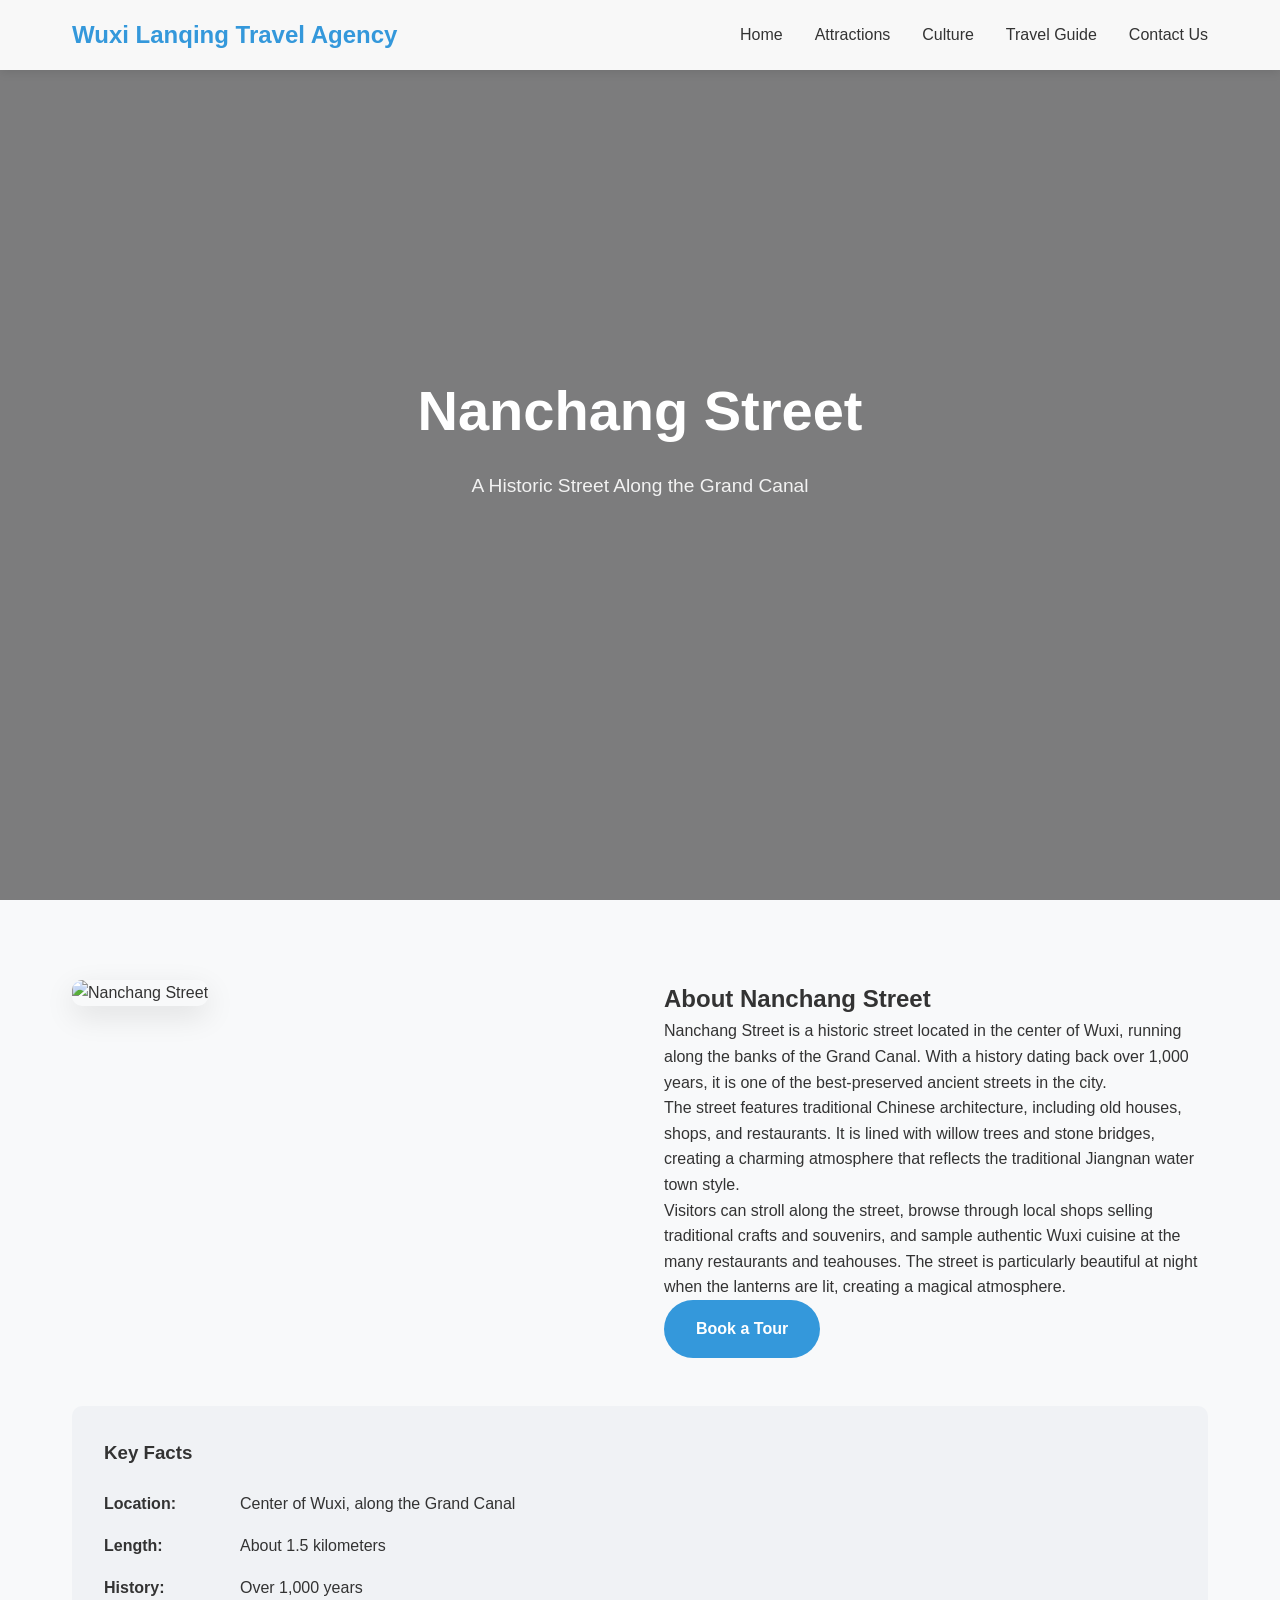
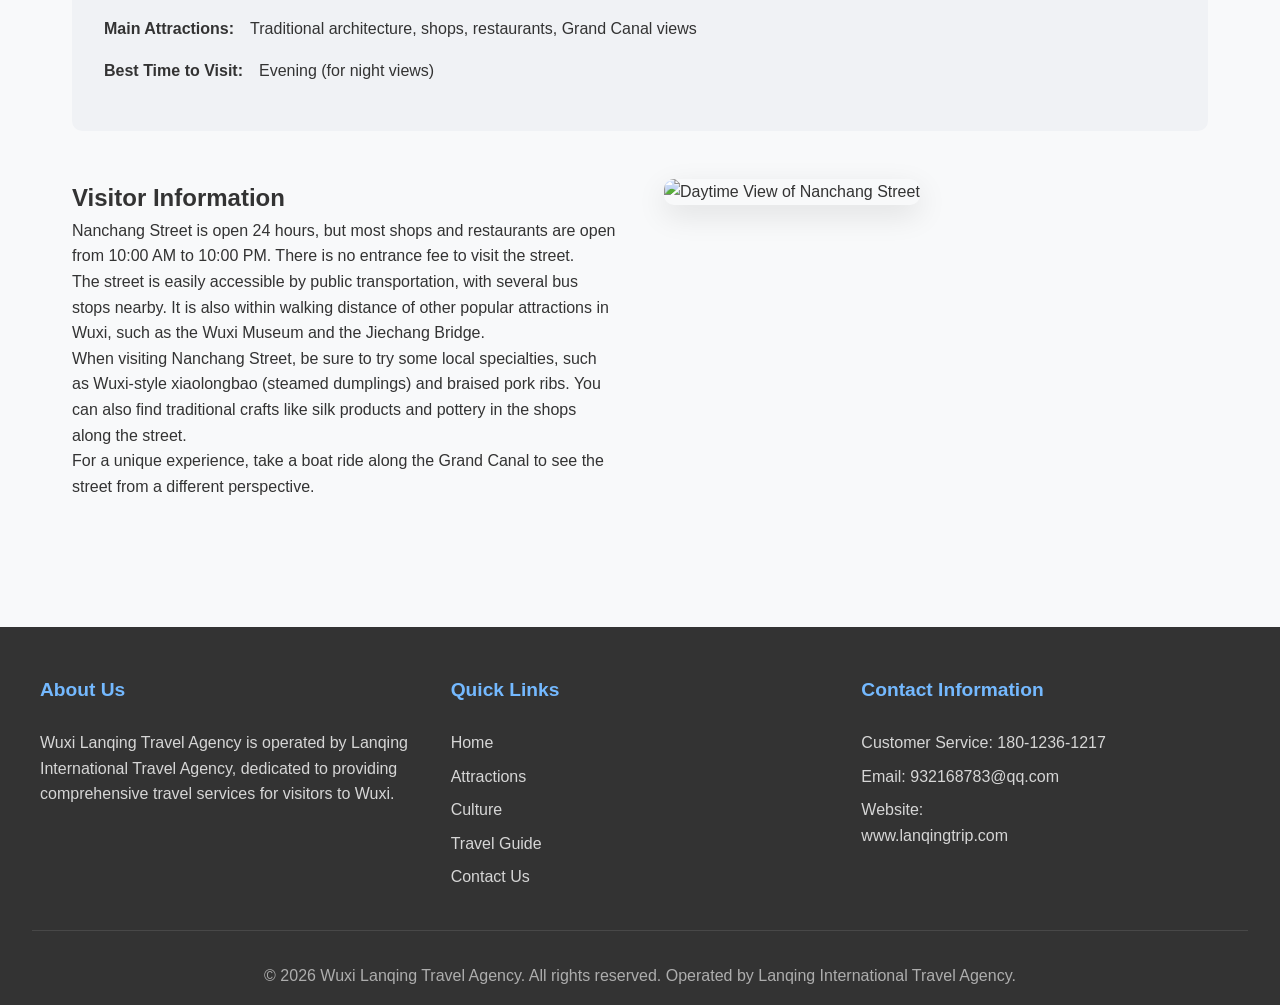
==== attractions/nanchang-street.html @ a94bef33 "Add files via upload" ====
<!DOCTYPE html>
<html lang="en">
<head>
    <meta charset="UTF-8">
    <meta name="viewport" content="width=device-width, initial-scale=1.0">
    <title>Nanchang Street - Wuxi Lanqing Travel Agency</title>
    <meta name="description" content="Wuxi Lanqing Travel Agency takes you to explore Nanchang Street, a historic street with traditional architecture, shops, and restaurants along the Grand Canal."/>
    <link rel="stylesheet" href="../style.css">
    <style>
        .attraction-detail {
            display: flex;
            gap: 3rem;
            margin-bottom: 3rem;
        }
        .attraction-detail-image {
            flex: 1;
        }
        .attraction-detail-content {
            flex: 1;
        }
        .attraction-detail-image img {
            width: 100%;
            border-radius: 10px;
            box-shadow: 0 10px 30px rgba(0, 0, 0, 0.1);
        }
        .attraction-facts {
            background-color: var(--light-gray);
            padding: 2rem;
            border-radius: 10px;
            margin: 3rem 0;
        }
        .attraction-facts h3 {
            margin-bottom: 1.5rem;
            color: var(--dark-gray);
        }
        .fact-item {
            display: flex;
            margin-bottom: 1rem;
        }
        .fact-label {
            font-weight: 600;
            margin-right: 1rem;
            min-width: 120px;
        }
        @media (max-width: 768px) {
            .attraction-detail {
                flex-direction: column;
            }
        }
    </style>
</head>
<body>
    <!-- Navigation -->
    <nav class="navbar">
        <div class="navbar-container">
            <a href="../index.html" class="logo">Wuxi Lanqing Travel Agency</a>
            <ul class="nav-links">
                <li><a href="../index.html">Home</a></li>
                <li><a href="index.html">Attractions</a></li>
                <li><a href="../culture/index.html">Culture</a></li>
                <li><a href="../travel-guide/index.html">Travel Guide</a></li>
                <li><a href="../contact/index.html">Contact Us</a></li>
            </ul>
        </div>
    </nav>

    <!-- Hero Banner -->
    <section class="hero">
        <div class="hero-content">
            <h1>Nanchang Street</h1>
            <p>A Historic Street Along the Grand Canal</p>
        </div>
    </section>

    <!-- Attraction Detail -->
    <section class="section">
        <div class="attraction-detail">
            <div class="attraction-detail-image">
                <img src="https://trae-api-cn.mchost.guru/api/ide/v1/text_to_image?prompt=Nanchang%20Street%20in%20Wuxi%2C%20traditional%20Chinese%20architecture%2C%20ancient%20water%20town%2C%20night%20view%20with%20lights%2C%20Grand%20Canal&image_size=landscape_16_9" alt="Nanchang Street">
            </div>
            <div class="attraction-detail-content">
                <h2>About Nanchang Street</h2>
                <p>Nanchang Street is a historic street located in the center of Wuxi, running along the banks of the Grand Canal. With a history dating back over 1,000 years, it is one of the best-preserved ancient streets in the city.</p>
                <p>The street features traditional Chinese architecture, including old houses, shops, and restaurants. It is lined with willow trees and stone bridges, creating a charming atmosphere that reflects the traditional Jiangnan water town style.</p>
                <p>Visitors can stroll along the street, browse through local shops selling traditional crafts and souvenirs, and sample authentic Wuxi cuisine at the many restaurants and teahouses. The street is particularly beautiful at night when the lanterns are lit, creating a magical atmosphere.</p>
                <a href="../contact/index.html" class="btn">Book a Tour</a>
            </div>
        </div>

        <div class="attraction-facts">
            <h3>Key Facts</h3>
            <div class="fact-item">
                <span class="fact-label">Location:</span>
                <span>Center of Wuxi, along the Grand Canal</span>
            </div>
            <div class="fact-item">
                <span class="fact-label">Length:</span>
                <span>About 1.5 kilometers</span>
            </div>
            <div class="fact-item">
                <span class="fact-label">History:</span>
                <span>Over 1,000 years</span>
            </div>
            <div class="fact-item">
                <span class="fact-label">Main Attractions:</span>
                <span>Traditional architecture, shops, restaurants, Grand Canal views</span>
            </div>
            <div class="fact-item">
                <span class="fact-label">Best Time to Visit:</span>
                <span>Evening (for night views)</span>
            </div>
        </div>

        <div class="attraction-detail">
            <div class="attraction-detail-content">
                <h2>Visitor Information</h2>
                <p>Nanchang Street is open 24 hours, but most shops and restaurants are open from 10:00 AM to 10:00 PM. There is no entrance fee to visit the street.</p>
                <p>The street is easily accessible by public transportation, with several bus stops nearby. It is also within walking distance of other popular attractions in Wuxi, such as the Wuxi Museum and the Jiechang Bridge.</p>
                <p>When visiting Nanchang Street, be sure to try some local specialties, such as Wuxi-style xiaolongbao (steamed dumplings) and braised pork ribs. You can also find traditional crafts like silk products and pottery in the shops along the street.</p>
                <p>For a unique experience, take a boat ride along the Grand Canal to see the street from a different perspective.</p>
            </div>
            <div class="attraction-detail-image">
                <img src="https://trae-api-cn.mchost.guru/api/ide/v1/text_to_image?prompt=Daytime%20view%20of%20Nanchang%20Street%20in%20Wuxi%2C%20traditional%20Chinese%20architecture%2C%20shops%2C%20pedestrians%2C%20Grand%20Canal%20in%20the%20background&image_size=landscape_16_9" alt="Daytime View of Nanchang Street">
            </div>
        </div>
    </section>

    <!-- Footer -->
    <footer class="footer">
        <div class="footer-container">
            <div class="footer-section">
                <h4>About Us</h4>
                <p>Wuxi Lanqing Travel Agency is operated by Lanqing International Travel Agency, dedicated to providing comprehensive travel services for visitors to Wuxi.</p>
            </div>
            <div class="footer-section">
                <h4>Quick Links</h4>
                <a href="../index.html">Home</a>
                <a href="index.html">Attractions</a>
                <a href="../culture/index.html">Culture</a>
                <a href="../travel-guide/index.html">Travel Guide</a>
                <a href="../contact/index.html">Contact Us</a>
            </div>
            <div class="footer-section">
                <h4>Contact Information</h4>
                <p>Customer Service: 180-1236-1217</p>
                <p>Email: 932168783@qq.com</p>
                <p>Website: <a href="http://www.lanqingtrip.com">www.lanqingtrip.com</a></p>
            </div>
        </div>
        <div class="footer-bottom">
            <p>&copy; 2026 Wuxi Lanqing Travel Agency. All rights reserved. Operated by Lanqing International Travel Agency.</p>
        </div>
    </footer>

    <script src="../script.js"></script>
</body>
</html>
---- style.css ----
/* Global Styles */
* {
    margin: 0;
    padding: 0;
    box-sizing: border-box;
}

body {
    font-family: 'Segoe UI', Tahoma, Geneva, Verdana, sans-serif;
    line-height: 1.6;
    color: #333;
    background-color: #f8f9fa;
}

/* Color Palette */
:root {
    --taihu-blue: #3498db;
    --light-blue: #74b9ff;
    --white: #ffffff;
    --light-gray: #f0f2f5;
    --medium-gray: #e0e0e0;
    --dark-gray: #333333;
}

/* Navigation */
.navbar {
    position: fixed;
    top: 0;
    left: 0;
    width: 100%;
    background-color: rgba(255, 255, 255, 0.95);
    box-shadow: 0 2px 10px rgba(0, 0, 0, 0.1);
    z-index: 1000;
    transition: all 0.3s ease;
}

.navbar-container {
    display: flex;
    justify-content: space-between;
    align-items: center;
    padding: 1rem 2rem;
    max-width: 1200px;
    margin: 0 auto;
}

.logo {
    font-size: 1.5rem;
    font-weight: bold;
    color: var(--taihu-blue);
    text-decoration: none;
}

.nav-links {
    display: flex;
    list-style: none;
}

.nav-links li {
    margin-left: 2rem;
}

.nav-links a {
    text-decoration: none;
    color: var(--dark-gray);
    font-weight: 500;
    transition: color 0.3s ease;
}

.nav-links a:hover {
    color: var(--taihu-blue);
}

/* Hero Banner */
.hero {
    height: 100vh;
    background: linear-gradient(rgba(0, 0, 0, 0.5), rgba(0, 0, 0, 0.5)), url('https://trae-api-cn.mchost.guru/api/ide/v1/text_to_image?prompt=Wuxi%20Taihu%20Lake%20scenery%20with%20traditional%20Chinese%20architecture%2C%20ink%20painting%20style%2C%20misty%20atmosphere&image_size=landscape_16_9');
    background-size: cover;
    background-position: center;
    display: flex;
    align-items: center;
    justify-content: center;
    text-align: center;
    color: var(--white);
    margin-top: 0;
}

.hero-content {
    max-width: 800px;
    padding: 2rem;
}

.hero h1 {
    font-size: 3.5rem;
    margin-bottom: 1rem;
    font-weight: 700;
}

.hero p {
    font-size: 1.2rem;
    margin-bottom: 2rem;
    opacity: 0.9;
}

.btn {
    display: inline-block;
    padding: 1rem 2rem;
    background-color: var(--taihu-blue);
    color: var(--white);
    text-decoration: none;
    border-radius: 50px;
    font-weight: 600;
    transition: all 0.3s ease;
    border: none;
    cursor: pointer;
}

.btn:hover {
    background-color: var(--light-blue);
    transform: translateY(-3px);
    box-shadow: 0 5px 15px rgba(52, 152, 219, 0.4);
}

/* Section Styles */
.section {
    padding: 5rem 2rem;
    max-width: 1200px;
    margin: 0 auto;
}

.section-title {
    text-align: center;
    margin-bottom: 3rem;
}

.section-title h2 {
    font-size: 2.5rem;
    color: var(--dark-gray);
    margin-bottom: 1rem;
    position: relative;
}

.section-title h2::after {
    content: '';
    display: block;
    width: 100px;
    height: 4px;
    background-color: var(--taihu-blue);
    margin: 1rem auto;
    border-radius: 2px;
}

.section-title p {
    font-size: 1.1rem;
    color: #666;
    max-width: 700px;
    margin: 0 auto;
}

/* City Introduction */
.city-intro {
    display: flex;
    align-items: center;
    gap: 3rem;
    margin-bottom: 4rem;
}

.intro-content {
    flex: 1;
}

.intro-image {
    flex: 1;
}

.intro-image img {
    width: 100%;
    border-radius: 10px;
    box-shadow: 0 10px 30px rgba(0, 0, 0, 0.1);
}

.intro-content h3 {
    font-size: 1.8rem;
    margin-bottom: 1.5rem;
    color: var(--dark-gray);
}

.intro-content p {
    margin-bottom: 1.5rem;
    color: #666;
}

/* Attractions Grid */
.attractions-grid {
    display: grid;
    grid-template-columns: repeat(auto-fit, minmax(300px, 1fr));
    gap: 2rem;
    margin-top: 3rem;
}

.attraction-card {
    background-color: var(--white);
    border-radius: 10px;
    overflow: hidden;
    box-shadow: 0 5px 15px rgba(0, 0, 0, 0.1);
    transition: all 0.3s ease;
}

.attraction-card:hover {
    transform: translateY(-10px);
    box-shadow: 0 15px 30px rgba(0, 0, 0, 0.15);
}

.attraction-image {
    height: 200px;
    overflow: hidden;
}

.attraction-image img {
    width: 100%;
    height: 100%;
    object-fit: cover;
    transition: transform 0.5s ease;
}

.attraction-card:hover .attraction-image img {
    transform: scale(1.1);
}

.attraction-content {
    padding: 1.5rem;
}

.attraction-content h3 {
    font-size: 1.3rem;
    margin-bottom: 1rem;
    color: var(--dark-gray);
}

.attraction-content p {
    color: #666;
    margin-bottom: 1.5rem;
}

.attraction-link {
    color: var(--taihu-blue);
    text-decoration: none;
    font-weight: 600;
    transition: color 0.3s ease;
}

.attraction-link:hover {
    color: var(--light-blue);
}

/* Culture Section */
.culture-section {
    background-color: var(--light-gray);
    margin: 3rem 0;
    padding: 5rem 2rem;
}

.culture-grid {
    display: grid;
    grid-template-columns: repeat(auto-fit, minmax(250px, 1fr));
    gap: 2rem;
    margin-top: 3rem;
}

.culture-item {
    background-color: var(--white);
    padding: 2rem;
    border-radius: 10px;
    text-align: center;
    box-shadow: 0 5px 15px rgba(0, 0, 0, 0.1);
    transition: all 0.3s ease;
}

.culture-item:hover {
    transform: translateY(-5px);
    box-shadow: 0 10px 20px rgba(0, 0, 0, 0.15);
}

.culture-icon {
    width: 80px;
    height: 80px;
    background-color: var(--light-blue);
    border-radius: 50%;
    display: flex;
    align-items: center;
    justify-content: center;
    margin: 0 auto 1.5rem;
    font-size: 2rem;
    color: var(--white);
}

.culture-item h3 {
    font-size: 1.2rem;
    margin-bottom: 1rem;
    color: var(--dark-gray);
}

/* Services Section */
.services-grid {
    display: grid;
    grid-template-columns: repeat(auto-fit, minmax(300px, 1fr));
    gap: 2rem;
    margin-top: 3rem;
}

.service-card {
    background-color: var(--white);
    padding: 2rem;
    border-radius: 10px;
    box-shadow: 0 5px 15px rgba(0, 0, 0, 0.1);
    transition: all 0.3s ease;
}

.service-card:hover {
    transform: translateY(-5px);
    box-shadow: 0 10px 20px rgba(0, 0, 0, 0.15);
}

.service-card h3 {
    font-size: 1.3rem;
    margin-bottom: 1rem;
    color: var(--dark-gray);
}

.service-card p {
    color: #666;
    margin-bottom: 1.5rem;
}

/* Contact Section */
.contact-section {
    background-color: var(--light-gray);
    margin: 3rem 0;
    padding: 5rem 2rem;
}

.contact-container {
    display: flex;
    gap: 3rem;
    max-width: 1000px;
    margin: 0 auto;
}

.contact-info {
    flex: 1;
}

.contact-form {
    flex: 1;
    background-color: var(--white);
    padding: 2rem;
    border-radius: 10px;
    box-shadow: 0 5px 15px rgba(0, 0, 0, 0.1);
}

.contact-info h3 {
    font-size: 1.5rem;
    margin-bottom: 1.5rem;
    color: var(--dark-gray);
}

.contact-info p {
    margin-bottom: 1rem;
    color: #666;
}

.form-group {
    margin-bottom: 1.5rem;
}

.form-group label {
    display: block;
    margin-bottom: 0.5rem;
    color: var(--dark-gray);
    font-weight: 500;
}

.form-group input,
.form-group textarea {
    width: 100%;
    padding: 0.8rem;
    border: 1px solid var(--medium-gray);
    border-radius: 5px;
    font-size: 1rem;
}

.form-group textarea {
    resize: vertical;
    min-height: 150px;
}

/* Footer */
.footer {
    background-color: var(--dark-gray);
    color: var(--white);
    padding: 3rem 2rem 1rem;
}

.footer-container {
    max-width: 1200px;
    margin: 0 auto;
    display: grid;
    grid-template-columns: repeat(auto-fit, minmax(250px, 1fr));
    gap: 2rem;
}

.footer-section h4 {
    font-size: 1.2rem;
    margin-bottom: 1.5rem;
    color: var(--light-blue);
}

.footer-section p,
.footer-section a {
    color: rgba(255, 255, 255, 0.8);
    text-decoration: none;
    margin-bottom: 0.5rem;
    display: block;
}

.footer-section a:hover {
    color: var(--light-blue);
}

.footer-bottom {
    text-align: center;
    margin-top: 2rem;
    padding-top: 2rem;
    border-top: 1px solid rgba(255, 255, 255, 0.1);
    color: rgba(255, 255, 255, 0.6);
}

/* Responsive Design */
@media (max-width: 768px) {
    .navbar-container {
        padding: 1rem;
    }
    
    .nav-links {
        display: none;
    }
    
    .hero h1 {
        font-size: 2.5rem;
    }
    
    .section {
        padding: 3rem 1rem;
    }
    
    .city-intro {
        flex-direction: column;
        text-align: center;
    }
    
    .contact-container {
        flex-direction: column;
    }
    
    .footer-container {
        grid-template-columns: 1fr;
        text-align: center;
    }
}

/* Animations */
@keyframes fadeIn {
    from {
        opacity: 0;
        transform: translateY(20px);
    }
    to {
        opacity: 1;
        transform: translateY(0);
    }
}

.fade-in {
    animation: fadeIn 0.8s ease forwards;
}

/* Scroll Behavior */
html {
    scroll-behavior: smooth;
}
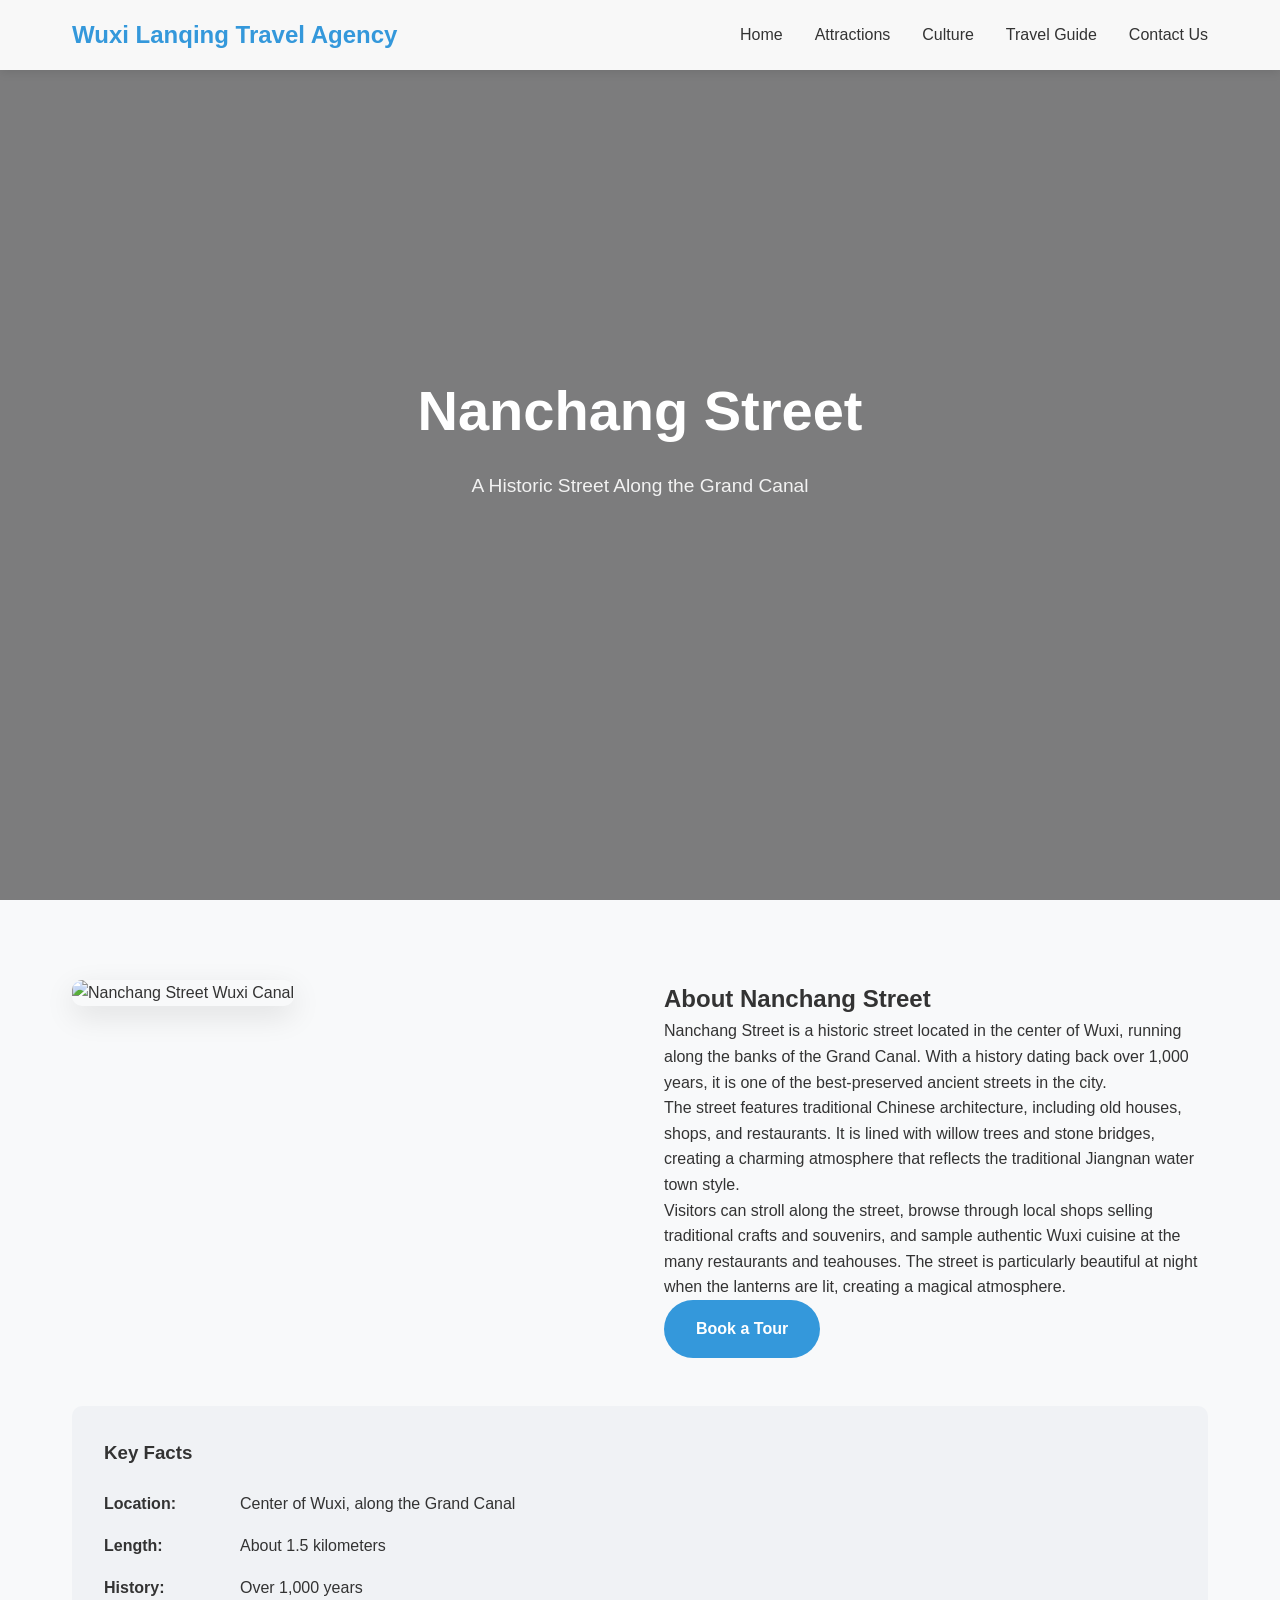
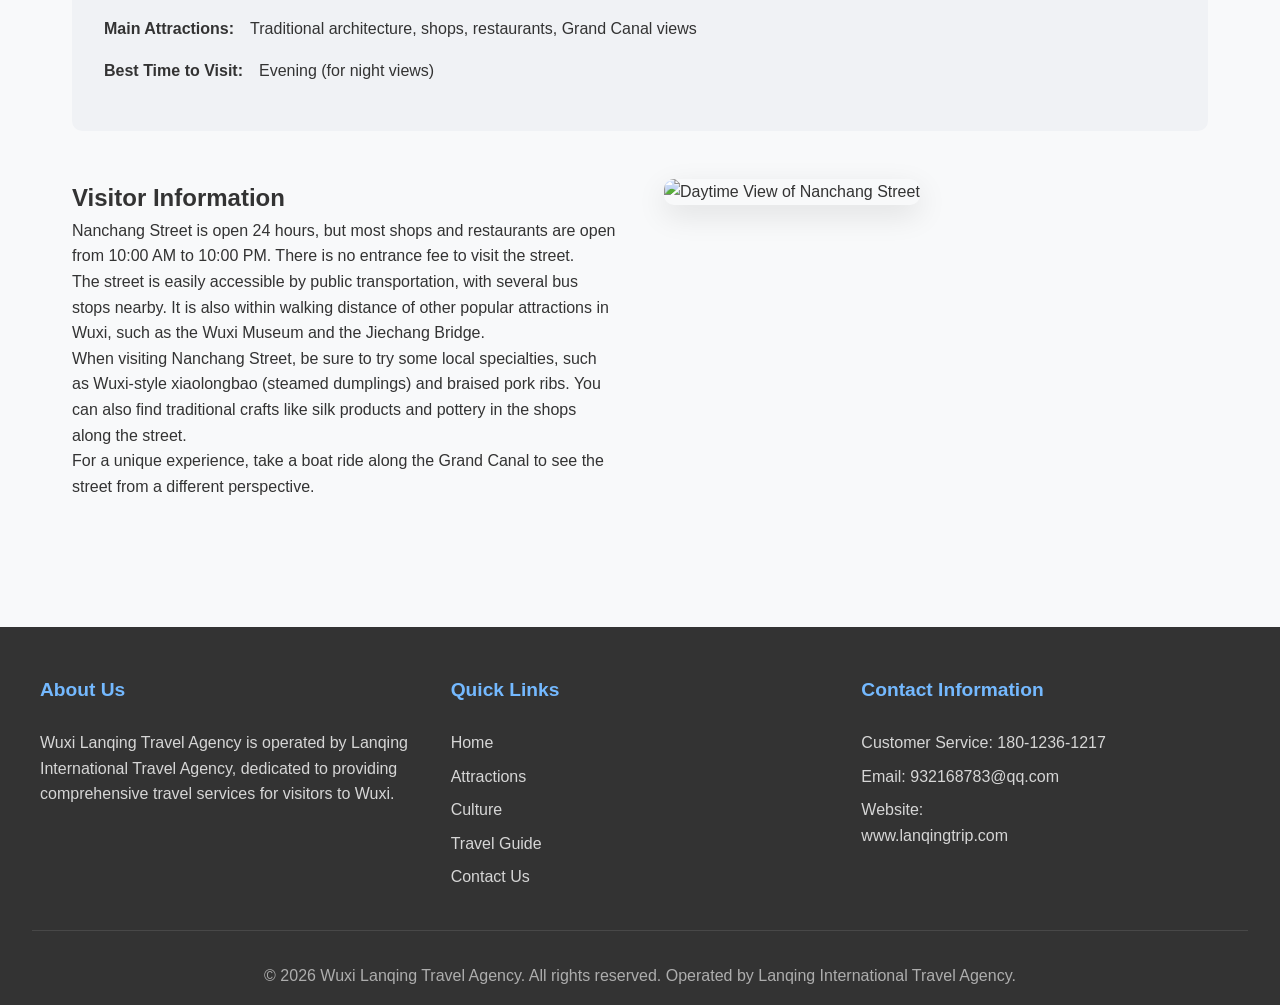
==== commit 69ccab17: "Update nanchang-street.html" ====
--- a/attractions/nanchang-street.html
+++ b/attractions/nanchang-street.html
@@ -76,7 +76,7 @@
     <section class="section">
         <div class="attraction-detail">
             <div class="attraction-detail-image">
-                <img src="https://trae-api-cn.mchost.guru/api/ide/v1/text_to_image?prompt=Nanchang%20Street%20in%20Wuxi%2C%20traditional%20Chinese%20architecture%2C%20ancient%20water%20town%2C%20night%20view%20with%20lights%2C%20Grand%20Canal&image_size=landscape_16_9" alt="Nanchang Street">
+                <img src="/images/nanchang.jpg" alt="Nanchang Street Wuxi Canal">
             </div>
             <div class="attraction-detail-content">
                 <h2>About Nanchang Street</h2>
@@ -154,4 +154,4 @@
 
     <script src="../script.js"></script>
 </body>
-</html>+</html>
